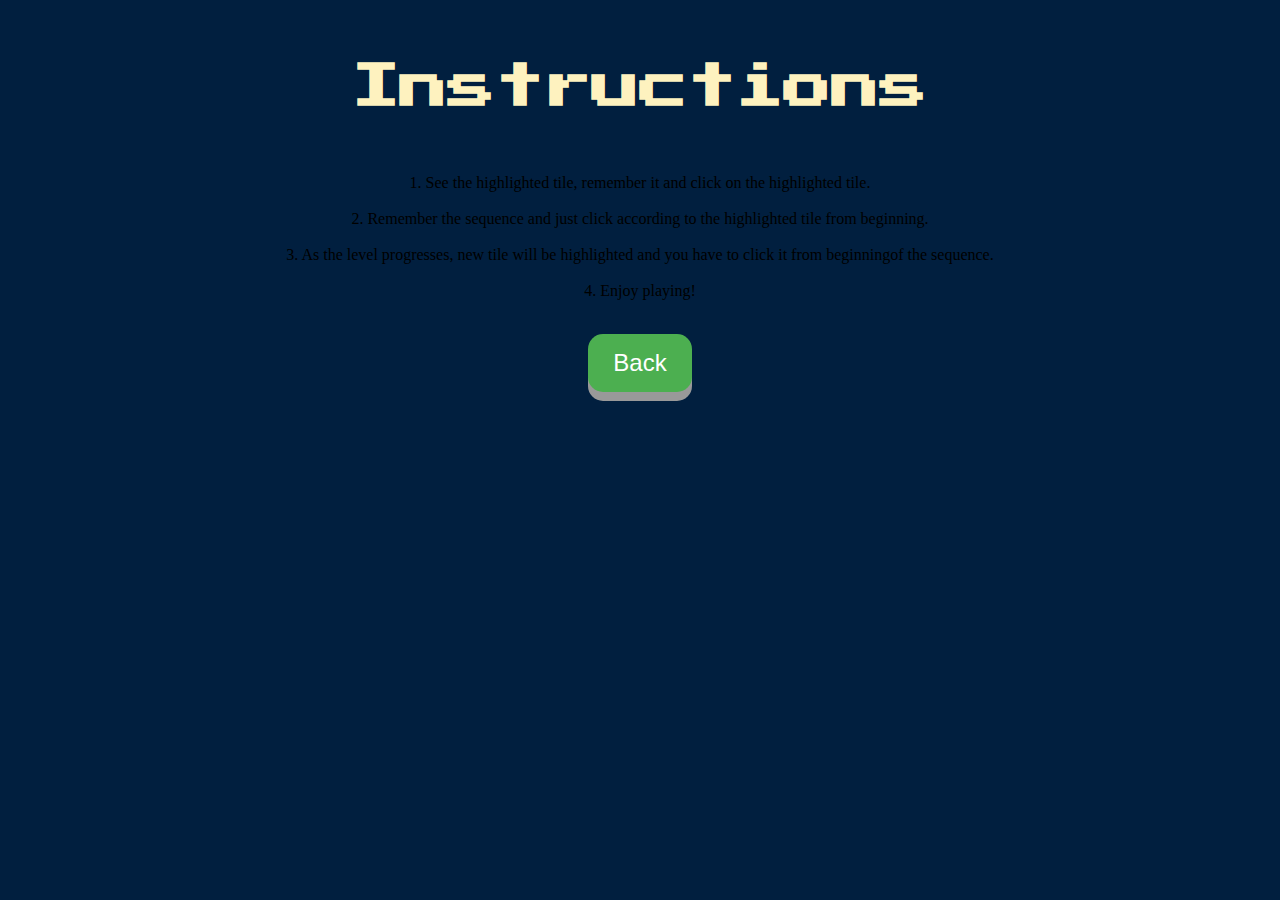
==== instruct.html @ 3751ae9b "Add files via upload" ====
<html lang="en">
<head>
    <meta charset="UTF-8">
    <meta http-equiv="X-UA-Compatible" content="IE=edge">
    <meta name="viewport" content="width=device-width, initial-scale=1.0">
    <title>Instructions</title>
    <link rel="stylesheet" href="styles.css">
    <link href="https://fonts.googleapis.com/css?family=Press+Start+2P" rel="stylesheet">

</head>
<body>
    <h1 id="level-title">Instructions</h1>
    <p id="instruct">1. See the highlighted tile, remember it and click on the highlighted tile.
        <br>
        <br>
        2. Remember the sequence and just click according to the highlighted tile from beginning.
        <br>
        <br>
        3. As the level progresses, new tile will be highlighted and you have to click it from beginningof the sequence.
        <br>
        <br>
        4. Enjoy playing!
        <br>
        <br>
    </p>
    <button id="returnHome" class="button">Back</button>




    <script src="https://ajax.googleapis.com/ajax/libs/jquery/3.6.0/jquery.min.js"></script>
    <script src="index.js" charset="UTF-8"></script>
</body>
</html>
---- styles.css ----
body {
    text-align: center;
    background-color: #011F3F;
}
  
#level-title {
    font-family: 'Press Start 2P', cursive;
    font-size: 3rem;
    margin:  5%;
    color: #FEF2BF;
}

.button {
    display: inline-block;
    padding: 15px 25px;
    font-size: 24px;
    cursor: pointer;
    text-align: center;
    text-decoration: none;
    outline: none;
    color: #fff;
    background-color: #4CAF50;
    border: none;
    border-radius: 15px;
    box-shadow: 0 9px #999;
}
  
.button:hover {background-color: #3e8e41}
  
.button:active {
    background-color: #3e8e41;
    box-shadow: 0 5px #666;
    transform: translateY(4px);
}
  
.container {
    display: block;
    width: 50%;
    margin: auto;
}
  
.btn {
    margin: 25px;
    display: inline-block;
    height: 200px;
    width: 200px;
    border: 10px solid black;
    border-radius: 20%;
}
  
.game-over {
    background-color: red;
    opacity: 0.8;
}
  
.red {
    background-color: red;
}
  
.green {
    background-color: green;
}
  
.blue {
    background-color: blue;
}
  
.yellow {
    background-color: yellow;
}
  
.pressed {
    box-shadow: 0 0 20px white;
    background-color: grey;
}
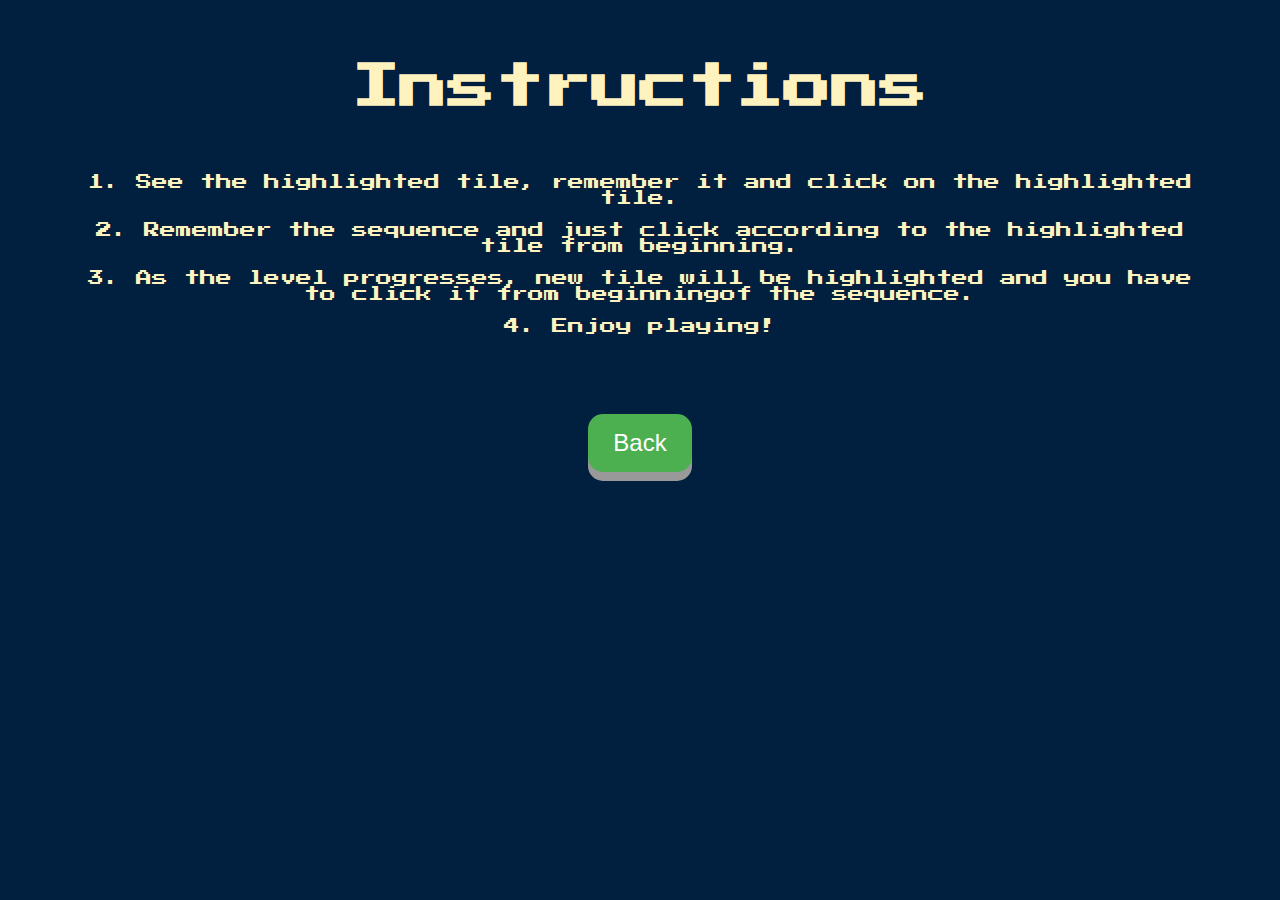
==== commit cd5d729d: "Update instruct.html" ====
--- a/instruct.html
+++ b/instruct.html
@@ -1,12 +1,11 @@
-<html lang="en">
+<!DOCTYPE html>
+<html lang="en" dir="ltr">
+
 <head>
-    <meta charset="UTF-8">
-    <meta http-equiv="X-UA-Compatible" content="IE=edge">
-    <meta name="viewport" content="width=device-width, initial-scale=1.0">
-    <title>Instructions</title>
-    <link rel="stylesheet" href="styles.css">
-    <link href="https://fonts.googleapis.com/css?family=Press+Start+2P" rel="stylesheet">
-
+  <meta charset="utf-8">
+  <title>Simon</title>
+  <link rel="stylesheet" href="styles.css">
+  <link href="https://fonts.googleapis.com/css?family=Press+Start+2P" rel="stylesheet">
 </head>
 <body>
     <h1 id="level-title">Instructions</h1>
@@ -31,4 +30,4 @@
     <script src="https://ajax.googleapis.com/ajax/libs/jquery/3.6.0/jquery.min.js"></script>
     <script src="index.js" charset="UTF-8"></script>
 </body>
-</html>+</html>
--- a/styles.css
+++ b/styles.css
@@ -1,6 +1,13 @@
 body {
     text-align: center;
     background-color: #011F3F;
+}
+
+#instruct{
+    font-family: 'Press Start 2P', cursive;
+    font-size: 1rem;
+    margin:  5%;
+    color: #FEF2BF;
 }
   
 #level-title {
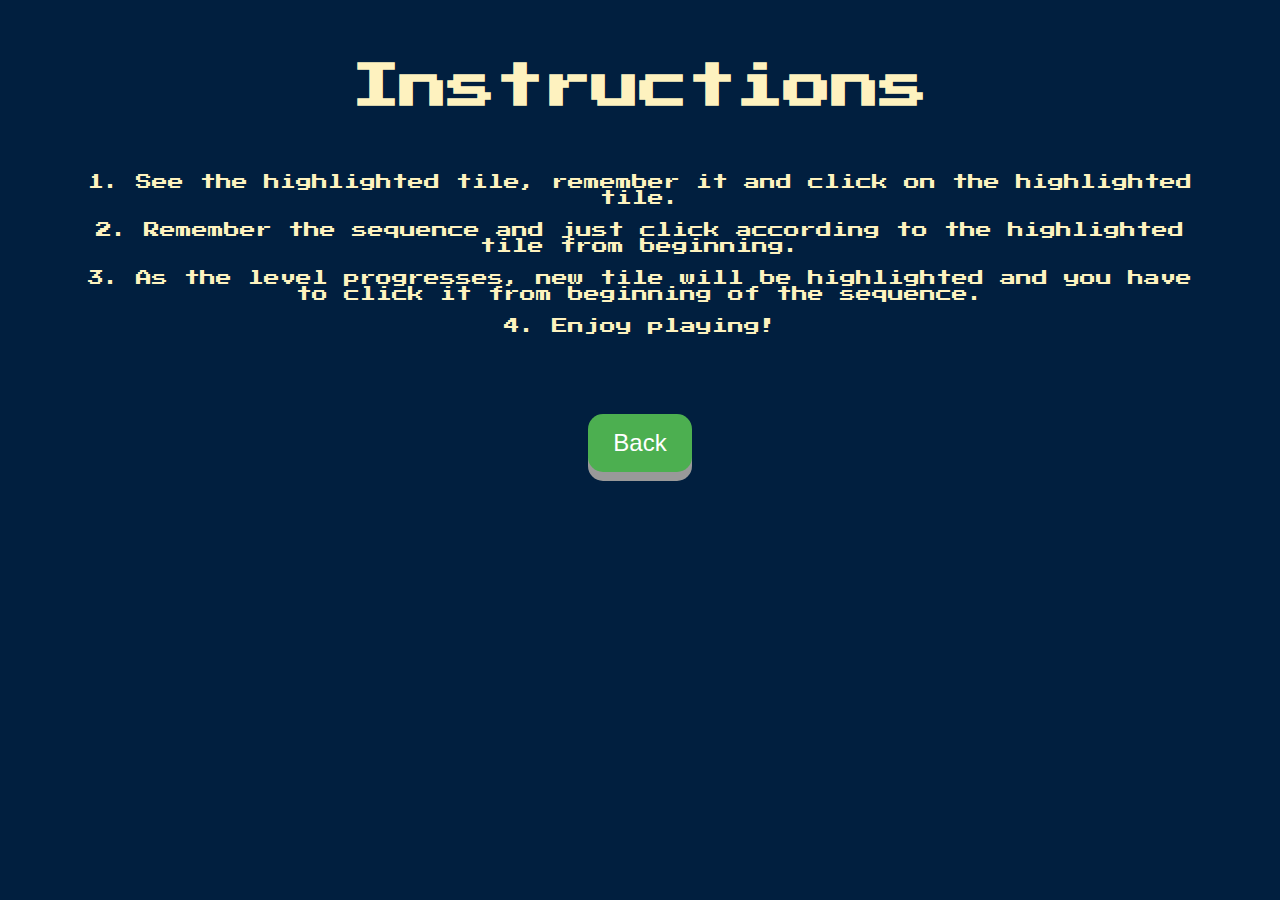
==== commit c5d3335d: "Update instruct.html" ====
--- a/instruct.html
+++ b/instruct.html
@@ -15,7 +15,7 @@
         2. Remember the sequence and just click according to the highlighted tile from beginning.
         <br>
         <br>
-        3. As the level progresses, new tile will be highlighted and you have to click it from beginningof the sequence.
+        3. As the level progresses, new tile will be highlighted and you have to click it from beginning of the sequence.
         <br>
         <br>
         4. Enjoy playing!
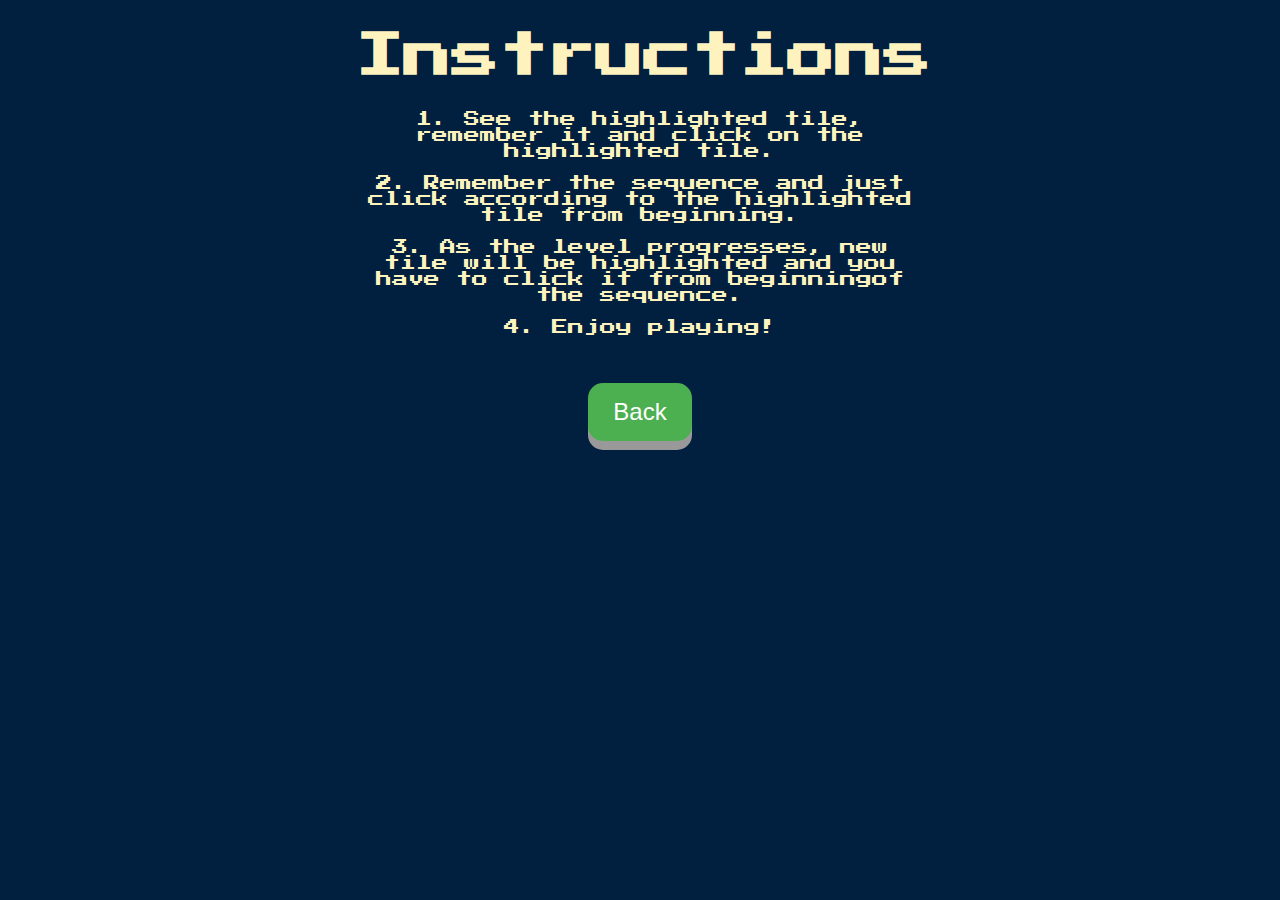
==== commit 30a2f316: "Update instruct.html" ====
--- a/instruct.html
+++ b/instruct.html
@@ -8,14 +8,15 @@
   <link href="https://fonts.googleapis.com/css?family=Press+Start+2P" rel="stylesheet">
 </head>
 <body>
-    <h1 id="level-title">Instructions</h1>
+  <div class="container">
+        <h1 id="level-title">Instructions</h1>
     <p id="instruct">1. See the highlighted tile, remember it and click on the highlighted tile.
         <br>
         <br>
         2. Remember the sequence and just click according to the highlighted tile from beginning.
         <br>
         <br>
-        3. As the level progresses, new tile will be highlighted and you have to click it from beginning of the sequence.
+        3. As the level progresses, new tile will be highlighted and you have to click it from beginningof the sequence.
         <br>
         <br>
         4. Enjoy playing!
@@ -23,9 +24,7 @@
         <br>
     </p>
     <button id="returnHome" class="button">Back</button>
-
-
-
+    </div>
 
     <script src="https://ajax.googleapis.com/ajax/libs/jquery/3.6.0/jquery.min.js"></script>
     <script src="index.js" charset="UTF-8"></script>
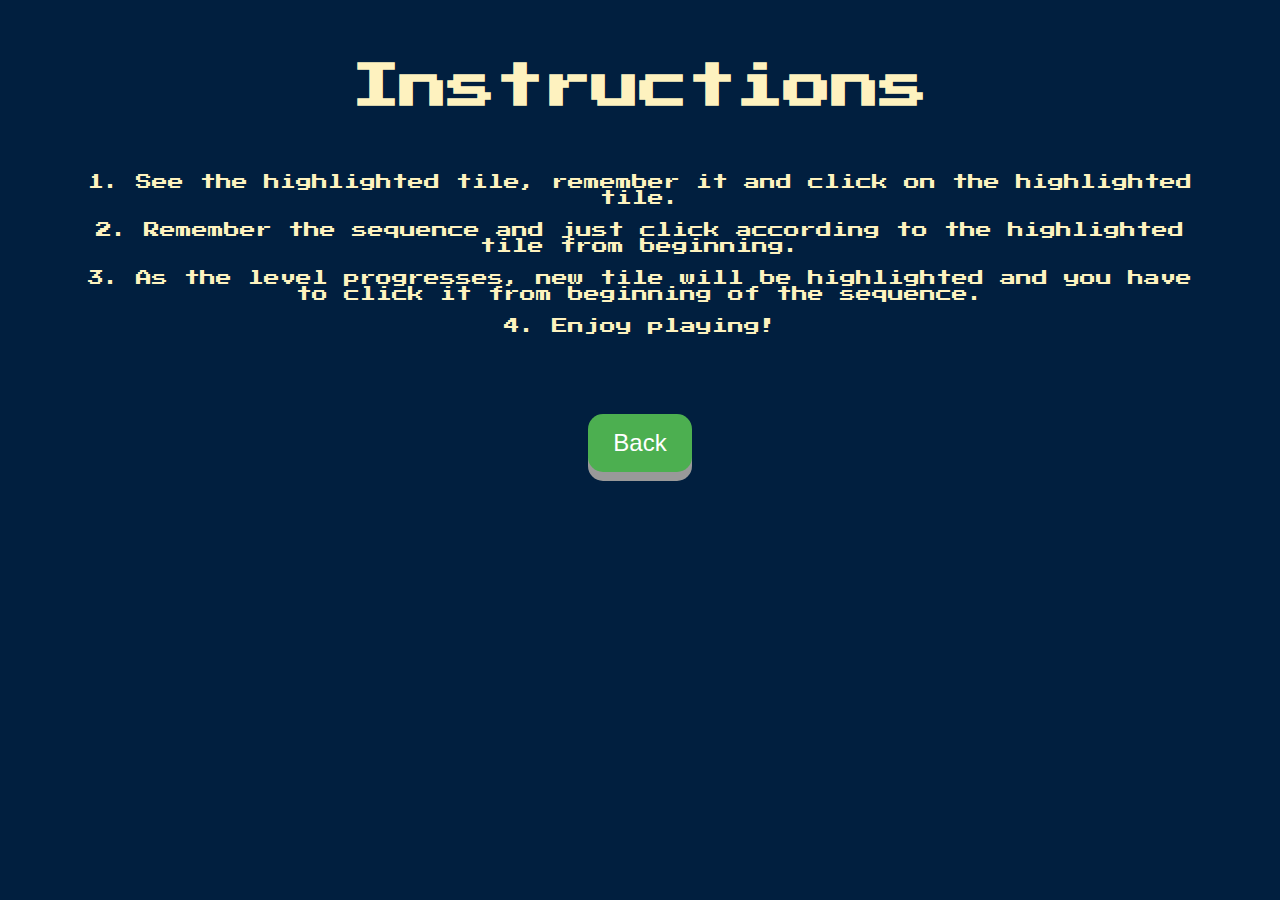
==== commit 2a2fd30d: "Update instruct.html" ====
--- a/instruct.html
+++ b/instruct.html
@@ -8,15 +8,16 @@
   <link href="https://fonts.googleapis.com/css?family=Press+Start+2P" rel="stylesheet">
 </head>
 <body>
-  <div class="container">
+  
         <h1 id="level-title">Instructions</h1>
-    <p id="instruct">1. See the highlighted tile, remember it and click on the highlighted tile.
+        <p id="instruct">
+        1. See the highlighted tile, remember it and click on the highlighted tile.
         <br>
         <br>
         2. Remember the sequence and just click according to the highlighted tile from beginning.
         <br>
         <br>
-        3. As the level progresses, new tile will be highlighted and you have to click it from beginningof the sequence.
+        3. As the level progresses, new tile will be highlighted and you have to click it from beginning of the sequence.
         <br>
         <br>
         4. Enjoy playing!
@@ -24,8 +25,7 @@
         <br>
     </p>
     <button id="returnHome" class="button">Back</button>
-    </div>
-
+    
     <script src="https://ajax.googleapis.com/ajax/libs/jquery/3.6.0/jquery.min.js"></script>
     <script src="index.js" charset="UTF-8"></script>
 </body>
